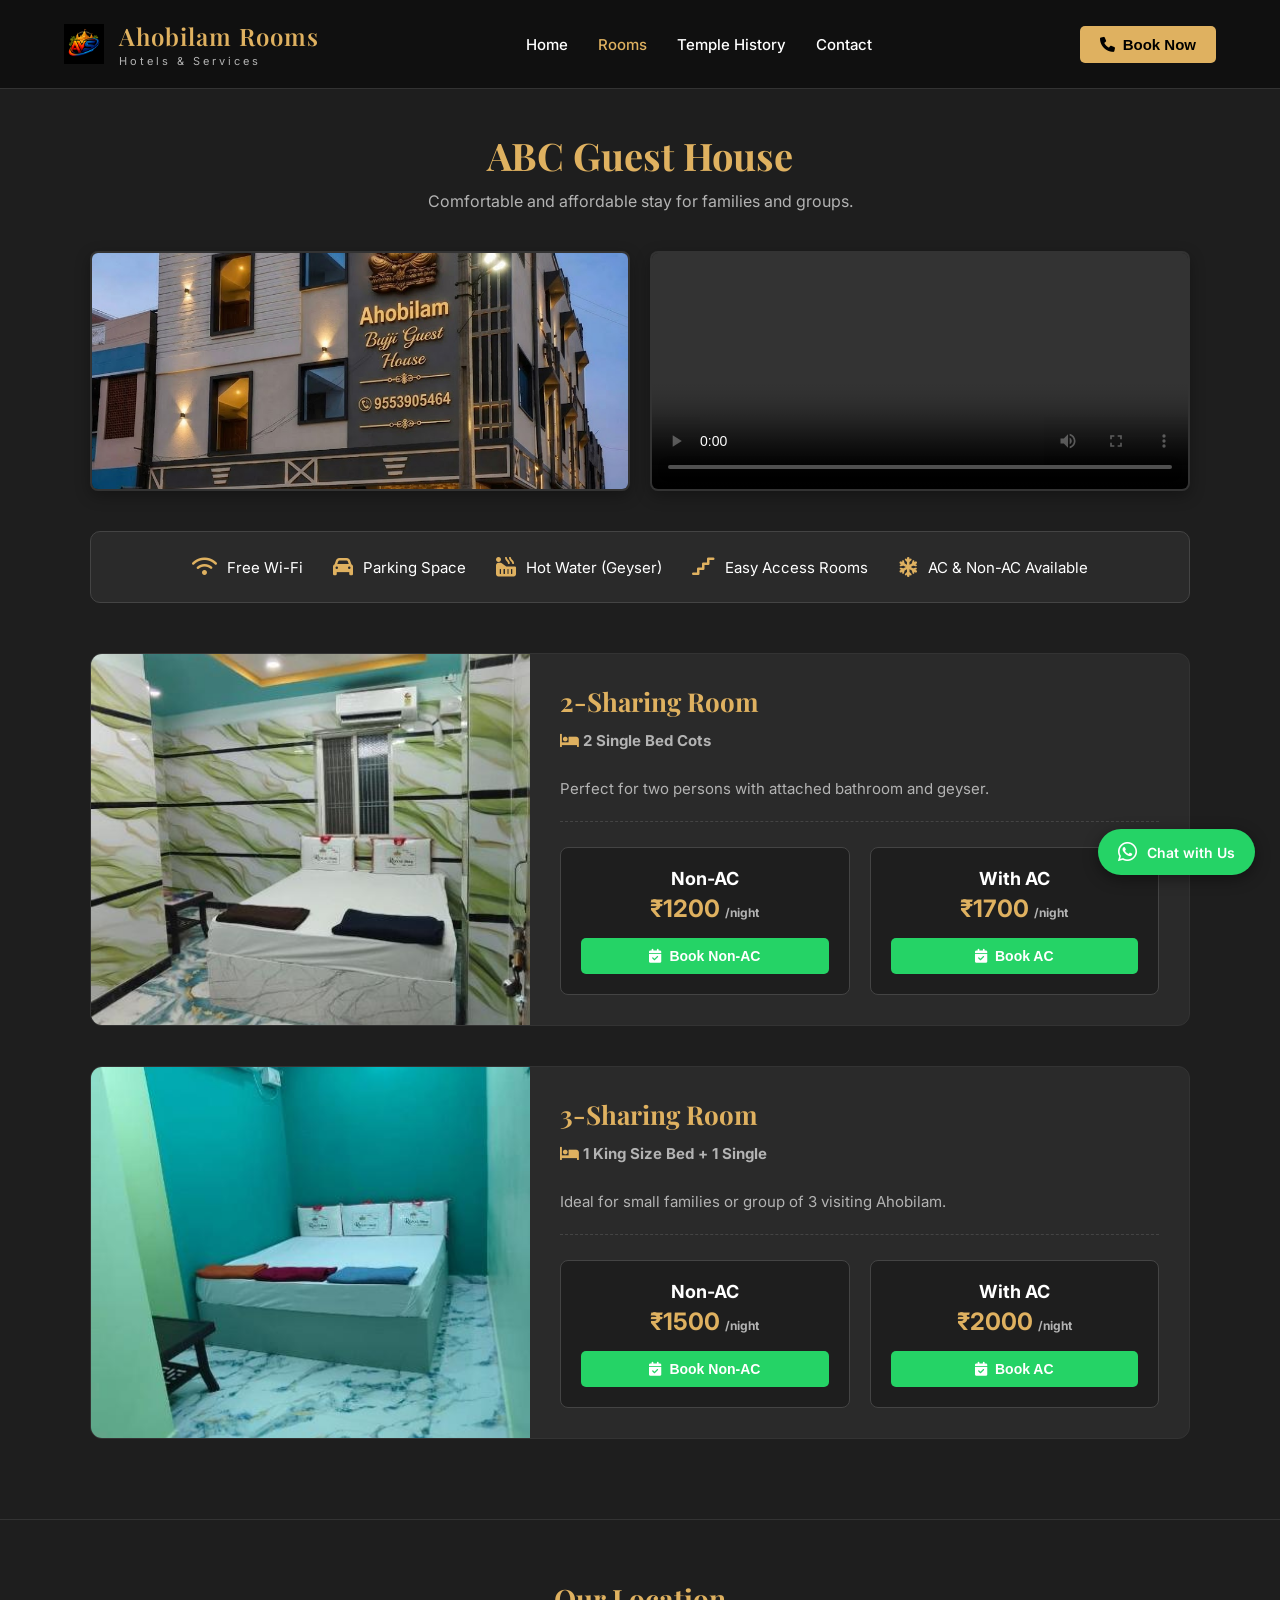
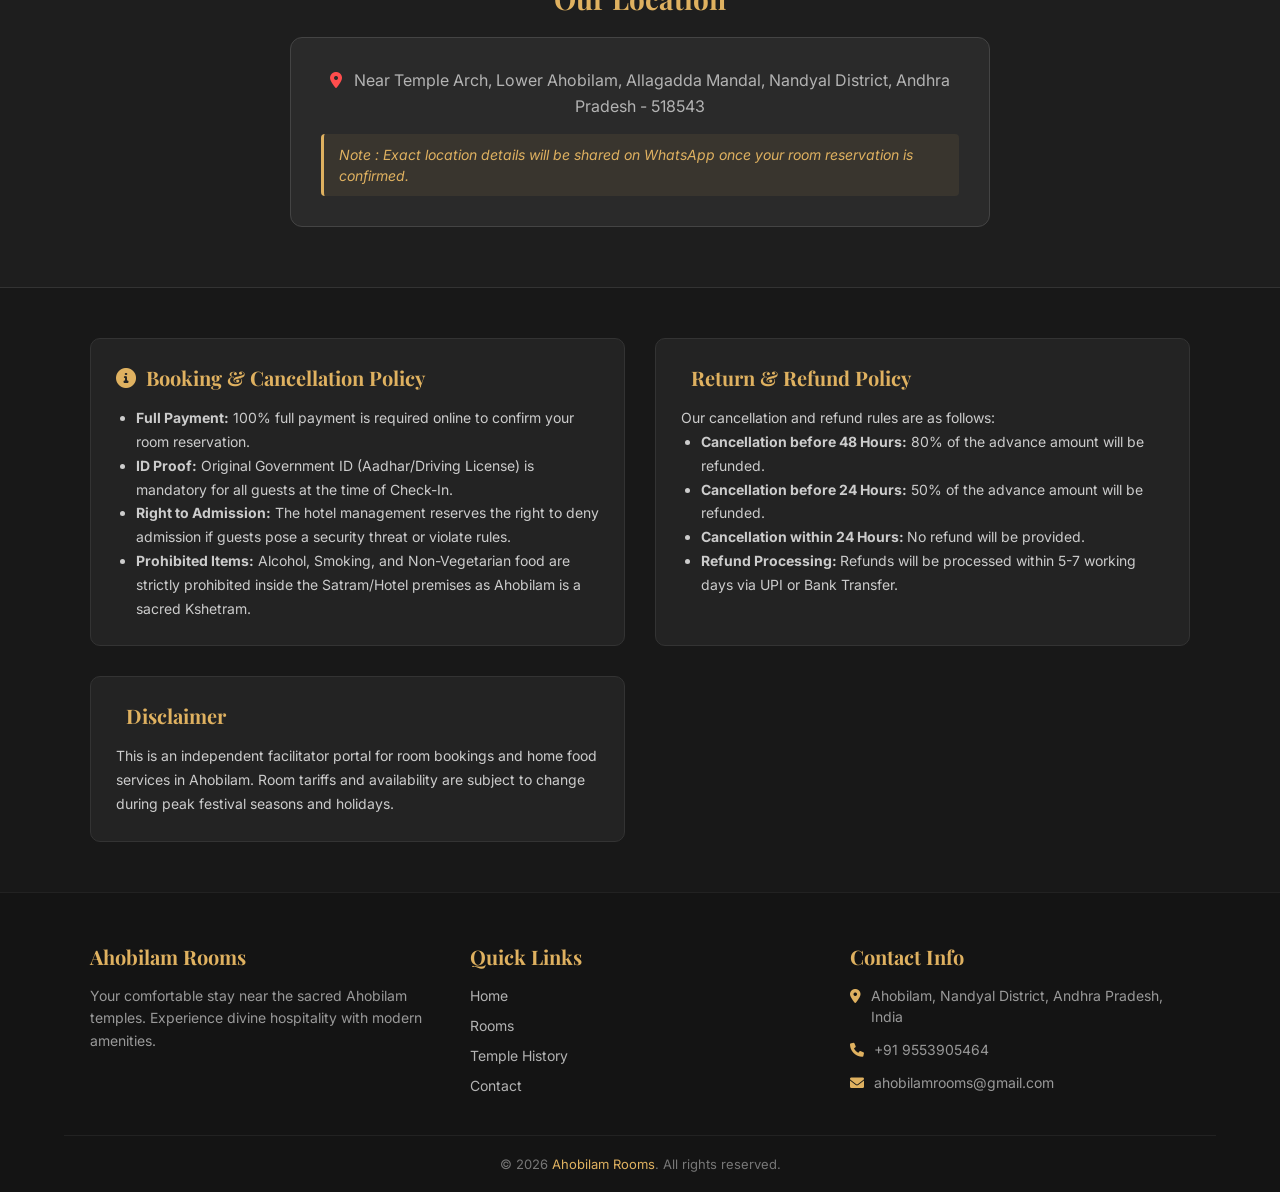
==== Ahobilam_bujjiguesthouse.html @ 55b0f406 "Create Ahobilam_bujjiguesthouse.html" ====
<!DOCTYPE html>
<html lang="en">
<head>
    <meta charset="UTF-8">
    <meta name="viewport" content="width=device-width, initial-scale=1.0">
    <title>Madam Rajeswari Home stay - Ahobilam</title>
    <!-- CSS లింక్ -->
    <link rel="stylesheet" href="style.css">
    <!-- Google Fonts -->
    <link href="https://fonts.googleapis.com/css2?family=Playfair+Display:wght@400;600;700&family=Inter:wght@400;500&display=swap" rel="stylesheet">
    <!-- FontAwesome Icons -->
    <link rel="stylesheet" href="https://cdnjs.cloudflare.com/ajax/libs/font-awesome/6.0.0/css/all.min.css">
    <!-- CSS స్టైల్స్ -->
    <style>
        .property-section { padding: 130px 5% 80px; min-height: 100vh; background-color: #1e1e1e; }
        .property-title { text-align: center; color: #dfb160; font-size: 38px; margin-bottom: 10px; font-family: 'Playfair Display', serif; }
        .property-subtitle { text-align: center; color: #b3b3b3; font-size: 16px; margin-bottom: 40px; }
        
        /* హోటల్ ఇమేజ్ గ్యాలరీ - పర్ఫెక్ట్ సైజ్ సెట్టింగ్స్ */
        .hotel-gallery { display: grid; grid-template-columns: repeat(auto-fit, minmax(280px, 1fr)); gap: 20px; max-width: 1100px; margin: 0 auto 40px auto; }
        .gallery-item { position: relative; cursor: pointer; border-radius: 8px; overflow: hidden; border: 2px solid #333; box-shadow: 0 5px 15px rgba(0,0,0,0.3); height: 240px; }
        .gallery-item img, .gallery-item video { width: 100%; height: 100%; object-fit: cover; display: block; }
        .img-overlay { position: absolute; top: 0; left: 0; width: 100%; height: 100%; background: rgba(0,0,0,0.6); color: #dfb160; display: flex; flex-direction: column; align-items: center; justify-content: center; opacity: 0; transition: opacity 0.3s ease; font-size: 18px; font-weight: bold; }
        .img-overlay i { font-size: 30px; margin-bottom: 10px; color: #fff; }
        .gallery-item:hover .img-overlay, .room-image-box:hover .img-overlay { opacity: 1; }

        /* కామన్ వసతులు */
        .global-amenities { background-color: #2a2a2a; border: 1px solid #444; border-radius: 10px; padding: 25px; max-width: 1100px; margin: 0 auto 50px auto; display: flex; flex-wrap: wrap; justify-content: center; gap: 30px; }
        .amenity-item { display: flex; align-items: center; gap: 10px; color: #ffffff; font-size: 15px; }
        .amenity-item i { color: #dfb160; font-size: 20px; }

        /* రూమ్ కార్డ్స్ */
        .rooms-list { display: flex; flex-direction: column; gap: 40px; max-width: 1100px; margin: 0 auto; }
        .room-card { display: flex; background-color: #2a2a2a; border-radius: 12px; overflow: hidden; border: 1px solid #333; }
        
        /* రూమ్ ఇమేజ్ బాక్స్ - పర్ఫెక్ట్ హైట్ & అలైన్‌మెంట్ */
        .room-image-box { width: 40%; position: relative; cursor: pointer; min-height: 260px; }
        .room-image-box img { width: 100%; height: 100%; object-fit: cover; display: block; position: absolute; top: 0; left: 0; }
        
        .room-details-box { width: 60%; padding: 30px; }
        .room-details-box h3 { color: #dfb160; font-size: 26px; margin-bottom: 10px; font-family: 'Playfair Display', serif; }
        .room-desc { color: #b3b3b3; font-size: 15px; line-height: 1.6; margin-bottom: 20px; }

        /* బుకింగ్ ఆప్షన్స్ */
        .booking-options { display: flex; gap: 20px; margin-top: 10px; border-top: 1px dashed #444; padding-top: 25px; }
        .price-box { background-color: #1e1e1e; border: 1px solid #444; border-radius: 8px; padding: 20px; width: 50%; text-align: center; }
        .price-box h4 { color: #ffffff; font-size: 18px; margin-bottom: 5px; }
        .price-amount { color: #dfb160; font-size: 24px; font-weight: bold; margin-bottom: 15px; }
        .btn-whatsapp-book { display: inline-flex; align-items: center; justify-content: center; gap: 8px; background-color: #25d366; color: #fff; text-decoration: none; padding: 10px 15px; border-radius: 5px; font-weight: 600; font-size: 14px; width: 100%; transition: background-color 0.3s; border: none; cursor: pointer; }
        .btn-whatsapp-book:hover { background-color: #1ebd57; }

        /* POPUP GALLERY & MODAL */
        .modal { display: none; position: fixed; z-index: 10000; left: 0; top: 0; width: 100%; height: 100%; background-color: rgba(0,0,0,0.9); }
        .modal-content-wrap { position: relative; margin: auto; top: 50%; transform: translateY(-50%); max-width: 800px; width: 90%; text-align: center; }
        .modal-content-wrap img { width: 100%; max-height: 70vh; object-fit: contain; border-radius: 8px; border: 2px solid #dfb160; }
        .close-btn { position: absolute; top: -45px; right: 0; color: #fff; font-size: 40px; font-weight: bold; cursor: pointer; transition: 0.3s; }
        .close-btn:hover { color: #dfb160; }
        .prev-btn, .next-btn { cursor: pointer; position: absolute; top: 50%; transform: translateY(-50%); padding: 15px; color: white; font-weight: bold; font-size: 24px; background-color: rgba(0,0,0,0.6); border-radius: 5px; transition: 0.3s ease; user-select: none; }
        .prev-btn { left: -50px; }
        .next-btn { right: -50px; }
        .prev-btn:hover, .next-btn:hover { background-color: #dfb160; color: #000; }
        #modal-caption { text-align: center; color: #dfb160; padding-top: 15px; font-size: 18px; font-weight: 600; letter-spacing: 1px; }

        /* BOOKING FORM MODAL STYLES */
        .modal-form-content { background-color: #2a2a2a; margin: 3% auto; padding: 25px; border-radius: 12px; border: 1px solid #dfb160; max-width: 450px; width: 90%; position: relative; color: #fff; box-shadow: 0 5px 25px rgba(0,0,0,0.8); max-height: 90vh; overflow-y: auto; }
        .form-group { margin-bottom: 12px; }
        .form-group label { display: block; margin-bottom: 4px; color: #b3b3b3; font-size: 13px; }
        .form-group input, .form-group select { width: 100%; padding: 8px; border-radius: 6px; border: 1px solid #444; background-color: #1e1e1e; color: #fff; box-sizing: border-box; font-size: 14px; }
        .form-group input[type="date"], .form-group input[type="time"] { cursor: pointer; }
        .form-group input[type="date"]::-webkit-calendar-picker-indicator,
        .form-group input[type="time"]::-webkit-calendar-picker-indicator { filter: invert(0.8) sepia(100%) saturate(500%) hue-rotate(350deg); cursor: pointer; font-size: 16px; }
        .form-group input:focus, .form-group select:focus { border-color: #dfb160; outline: none; }
        .form-row { display: flex; gap: 10px; }
        .btn-submit-booking { width: 100%; background-color: #25d366; color: #fff; border: none; padding: 12px; border-radius: 6px; font-weight: bold; cursor: pointer; font-size: 15px; margin-top: 8px; transition: background 0.3s; }
        .btn-submit-booking:hover { background-color: #1ebd57; }
        
        /* EXIT / BACK BUTTON STYLING */
        .btn-exit-modal { width: 100%; background-color: #333; color: #dfb160; border: 1px solid #dfb160; padding: 10px; border-radius: 6px; font-weight: bold; cursor: pointer; font-size: 14px; margin-top: 8px; transition: all 0.3s; display: inline-flex; align-items: center; justify-content: center; gap: 6px; }
        .btn-exit-modal:hover { background-color: #dfb160; color: #1e1e1e; }

        /* PAYMENT & QR SECTION */
        .payment-container { text-align: center; background-color: #1e1e1e; padding: 20px; border-radius: 8px; border: 1px solid #dfb160; margin-top: 10px; }
        .payment-container h4 { color: #dfb160; font-size: 20px; margin-bottom: 10px; font-family: 'Playfair Display', serif; }
        .qr-code-img { width: 150px; height: 150px; background: #fff; padding: 6px; border-radius: 8px; margin: 8px auto; display: block; border: 2px solid #dfb160; }
        .payment-instructions { background-color: rgba(37, 211, 102, 0.1); border: 1px dashed #25d366; color: #fff; padding: 10px; border-radius: 6px; font-size: 12px; margin: 10px 0; line-height: 1.4; text-align: left; }
        .payment-instructions i { color: #25d366; margin-right: 5px; }

        /* DUAL ACTION BUTTONS */
        .dual-buttons-row { display: flex; gap: 10px; margin-top: 10px; }
        .btn-custom-action { flex: 1; display: inline-flex; align-items: center; justify-content: center; gap: 6px; background-color: #333; color: #dfb160; text-decoration: none; padding: 10px 8px; border-radius: 5px; font-weight: 600; font-size: 13px; border: 1px solid #dfb160; cursor: pointer; transition: all 0.3s; text-align: center; }
        .btn-custom-action:hover { background-color: #dfb160; color: #1e1e1e; }

        /* INFO BOX STYLES */
        .info-dropdown-box { background-color: #242424; border: 1px solid #444; border-radius: 6px; padding: 12px; margin-top: 8px; font-size: 13px; color: #ccc; text-align: left; display: none; line-height: 1.6; }
        .info-dropdown-box ul { padding-left: 18px; margin: 5px 0 0 0; }
        .info-dropdown-box li { margin-bottom: 4px; color: #b3b3b3; }

        /* LOCATION SECTION */
        .single-location-section { padding: 60px 5%; background-color: #1e1e1e; border-top: 1px solid #333; text-align: center; }
        .loc-title { color: #dfb160; font-size: 28px; margin-bottom: 20px; font-family: 'Playfair Display', serif; }
        .loc-card { max-width: 700px; margin: 0 auto; background-color: #2a2a2a; padding: 30px; border-radius: 12px; border: 1px solid #444; }
        .loc-address { color: #b3b3b3; font-size: 16px; margin-bottom: 15px; line-height: 1.6; }
        .loc-address i { color: #ff4d4d; margin-right: 8px; }
        
        .loc-note { color: #dfb160; font-size: 14px; font-style: italic; line-height: 1.5; background-color: rgba(223, 177, 96, 0.08); border-left: 3px solid #dfb160; padding: 10px 15px; border-radius: 4px; text-align: left; margin-top: 10px; }

        /* GUIDELINES & DISCLAIMER SECTION */
        .guidelines-section { background-color: #181818; padding: 50px 5%; border-top: 1px solid #333; color: #ccc; }
        .guidelines-container { max-width: 1100px; margin: 0 auto; display: grid; grid-template-columns: 1fr 1fr; gap: 30px; }
        .guidelines-box { background-color: #232323; padding: 25px; border-radius: 10px; border: 1px solid #333; }
        .guidelines-box h3 { color: #dfb160; font-size: 20px; margin-bottom: 15px; font-family: 'Playfair Display', serif; display: flex; align-items: center; gap: 10px; }
        .guidelines-box ul { padding-left: 20px; font-size: 14px; line-height: 1.7; }
        .guidelines-box p { font-size: 14px; line-height: 1.7; }

        /* FOOTER */
        .site-footer { background-color: #141414; color: #b3b3b3; padding: 50px 5% 20px 5%; border-top: 1px solid #222; font-family: 'Inter', sans-serif; }
        .footer-container { max-width: 1100px; margin: 0 auto; display: grid; grid-template-columns: repeat(auto-fit, minmax(250px, 1fr)); gap: 40px; margin-bottom: 30px; }
        .footer-col h3, .footer-col h4 { color: #dfb160; font-family: 'Playfair Display', serif; margin-bottom: 15px; font-size: 20px; }
        .footer-col p { font-size: 14px; line-height: 1.6; color: #999; }
        .footer-links { list-style: none; padding: 0; }
        .footer-links li { margin-bottom: 10px; }
        .footer-links li a { color: #b3b3b3; text-decoration: none; font-size: 14px; transition: color 0.3s; }
        .footer-links li a:hover { color: #dfb160; }
        .footer-contact-info { list-style: none; padding: 0; }
        .footer-contact-info li { display: flex; align-items: flex-start; gap: 10px; margin-bottom: 12px; font-size: 14px; color: #999; line-height: 1.5; }
        .footer-contact-info li i { color: #dfb160; margin-top: 4px; }
        .footer-bottom { text-align: center; border-top: 1px solid #222; padding-top: 20px; font-size: 13px; color: #777; }
        .footer-bottom span { color: #dfb160; }

        /* FLOATING SUPPORT BUTTON */
        .float-support-btn { position: fixed; bottom: 25px; right: 25px; background-color: #25d366; color: #ffffff; border-radius: 50px; padding: 12px 20px; display: flex; align-items: center; gap: 10px; box-shadow: 0 4px 15px rgba(0,0,0,0.4); text-decoration: none; z-index: 9999; font-family: 'Inter', sans-serif; font-weight: 600; font-size: 14px; transition: transform 0.3s ease, box-shadow 0.3s ease; }
        .float-support-btn:hover { transform: translateY(-5px); box-shadow: 0 6px 20px rgba(37,211,102,0.5); color: #ffffff; }
        .float-support-btn i { font-size: 22px; }

        @media screen and (max-width: 850px) {
            .nav-links { display: none; flex-direction: column; position: absolute; top: 70px; left: 0; width: 100%; background-color: #1a1a1a; padding: 20px; border-bottom: 1px solid #333; box-shadow: 0 5px 15px rgba(0,0,0,0.5); z-index: 1000; }
            .nav-links.active { display: flex; }
            .room-card { flex-direction: column; }
            .room-image-box, .room-details-box { width: 100%; }
            .room-image-box { height: 250px; position: relative; }
            .booking-options { flex-direction: column; }
            .price-box { width: 100%; }
            .prev-btn { left: 10px; }
            .next-btn { right: 10px; }
            .form-row { flex-direction: column; gap: 0; }
            .guidelines-container { grid-template-columns: 1fr; }
            .dual-buttons-row { flex-direction: column; }
        }
    </style>
</head>
<body>

    <!-- Header Section -->
    <header class="navbar">
        <div class="logo-section">
            <div class="logo-icon">
                <img src="logo.png" alt="VBS Guest House Logo" class="custom-logo">
            </div>
            <div class="logo-text">
                <h1>Ahobilam Rooms</h1>
                <p>Hotels & Services</p>
            </div>
        </div>
        <nav class="nav-links" id="nav-links">
            <a href="index.html">Home</a>
            <a href="rooms.html" class="active">Rooms</a>
            <a href="temple-history.html">Temple History</a>
            <a href="contact.html">Contact</a>
            <button class="book-now-btn mobile-only"><i class="fa-solid fa-phone"></i> Book Now</button>
        </nav>
        <div class="right-section">
            <button class="book-now-btn desktop-only"><i class="fa-solid fa-phone"></i> Book Now</button>
            <div class="menu-toggle" id="mobile-menu">
                <i class="fa-solid fa-bars"></i>
            </div>
        </div>
    </header>

    <!-- మెయిన్ కంటెంట్ -->
    <main class="property-section">
        <h2 class="property-title">ABC Guest House</h2>
        <p class="property-subtitle">Comfortable and affordable stay for families and groups.</p>

        <!-- హోటల్ గ్యాలరీ -->
        <div class="hotel-gallery">
            <div class="gallery-item" onclick="openGallery('hotelViews', 0)">
                <img src="bujji/ABC_Mainview.jpg" alt="Hotel View 1">
                <div class="img-overlay"><i class="fa-solid fa-expand"></i><span>View Image</span></div>
            </div>
            
            <!-- కారిడార్ వీడియో -->
            <div class="gallery-item">
                <video controls width="100%" height="100%">
                    <source src="bujji/ABC_corridor_video.mp4" type="video/mp4">
                    మీ బ్రౌజర్ వీడియో ట్యాగ్‌ను సపోర్ట్ చేయదు.
                </video>
            </div>
        </div>

        <!-- హోటల్ వసతులు -->
        <div class="global-amenities">
            <div class="amenity-item"><i class="fa-solid fa-wifi"></i> Free Wi-Fi</div>
            <div class="amenity-item"><i class="fa-solid fa-car"></i> Parking Space</div>
            <div class="amenity-item"><i class="fa-solid fa-hot-tub-person"></i> Hot Water (Geyser)</div>
            <div class="amenity-item"><i class="fa-solid fa-stairs"></i> Easy Access Rooms</div>
            <div class="amenity-item"><i class="fa-solid fa-snowflake"></i> AC & Non-AC Available</div>
        </div>

        <!-- రూమ్స్ జాబితా -->
        <div class="rooms-list">
            
            <!-- 2-Sharing Room -->
            <div class="room-card">
                <div class="room-image-box" onclick="openGallery('room1', 0)">
                    <img src="bujji/ABC_2bed.jpg" alt="2 Sharing Room">
                    <div class="img-overlay"><i class="fa-solid fa-images"></i><span>View Room Gallery</span></div>
                </div>
                <div class="room-details-box">
                    <h3>2-Sharing Room</h3>
                    <p class="room-desc"><i class="fa-solid fa-bed" style="color: #dfb160;"></i> <b>2 Single Bed Cots</b><br><br>Perfect for two persons with attached bathroom and geyser.</p>
                    <div class="booking-options">
                        <div class="price-box">
                            <h4>Non-AC</h4>
                            <div class="price-amount">₹1200 <span style="font-size:12px; color:#b3b3b3;">/night</span></div>
                            <button onclick="openBookingModal('Non-AC Room', '2-Sharing Room', '1200')" class="btn-whatsapp-book">
                                <i class="fa-solid fa-calendar-check"></i> Book Non-AC
                            </button>
                        </div>
                        <div class="price-box">
                            <h4>With AC</h4>
                            <div class="price-amount">₹1700 <span style="font-size:12px; color:#b3b3b3;">/night</span></div>
                            <button onclick="openBookingModal('AC Room', '2-Sharing Room', '1700')" class="btn-whatsapp-book">
                                <i class="fa-solid fa-calendar-check"></i> Book AC
                            </button>
                        </div>
                    </div>
                </div>
            </div>

            <!-- 3-Sharing Room -->
            <div class="room-card">
                <div class="room-image-box" onclick="openGallery('room2', 0)">
                    <img src="bujji/ABC_3bed.jpg" alt="3 Sharing Room">
                    <div class="img-overlay"><i class="fa-solid fa-images"></i><span>View Room Gallery</span></div>
                </div>
                <div class="room-details-box">
                    <h3>3-Sharing Room</h3>
                    <p class="room-desc"><i class="fa-solid fa-bed" style="color: #dfb160;"></i> <b>1 King Size Bed + 1 Single</b><br><br>Ideal for small families or group of 3 visiting Ahobilam.</p>
                    <div class="booking-options">
                        <div class="price-box">
                            <h4>Non-AC</h4>
                            <div class="price-amount">₹1500 <span style="font-size:12px; color:#b3b3b3;">/night</span></div>
                            <button onclick="openBookingModal('Non-AC Room', '3-Sharing Room', '1500')" class="btn-whatsapp-book">
                                <i class="fa-solid fa-calendar-check"></i> Book Non-AC
                            </button>
                        </div>
                        <div class="price-box">
                            <h4>With AC</h4>
                            <div class="price-amount">₹2000 <span style="font-size:12px; color:#b3b3b3;">/night</span></div>
                            <button onclick="openBookingModal('AC Room', '3-Sharing Room', '2000')" class="btn-whatsapp-book">
                                <i class="fa-solid fa-calendar-check"></i> Book AC
                            </button>
                        </div>
                    </div>
                </div>
            </div>
            
        </div>
    </main>

    <!-- LOCATION SECTION -->
    <section class="single-location-section">
        <h3 class="loc-title">Our Location</h3>
        <div class="loc-card">
            <div class="loc-address">
                <i class="fa-solid fa-location-dot"></i> Near Temple Arch, Lower Ahobilam, Allagadda Mandal, Nandyal District, Andhra Pradesh - 518543
            </div>
            <div class="loc-note">
                Note : Exact location details will be shared on WhatsApp once your room reservation is confirmed.
            </div>
        </div>
    </section>

    <!-- GUIDELINES SECTION -->
    <section class="guidelines-section">
        <div class="guidelines-container">
            <div class="guidelines-box">
                <h3><i class="fa-solid fa-circle-info"></i> Booking & Cancellation Policy</h3>
                <ul>
                    <li><strong>Full Payment:</strong> 100% full payment is required online to confirm your room reservation.</li>
                    <li><strong>ID Proof:</strong> Original Government ID (Aadhar/Driving License) is mandatory for all guests at the time of Check-In.</li>
                    <li><strong>Right to Admission:</strong> The hotel management reserves the right to deny admission if guests pose a security threat or violate rules.</li>
                    <li><strong>Prohibited Items:</strong> Alcohol, Smoking, and Non-Vegetarian food are strictly prohibited inside the Satram/Hotel premises as Ahobilam is a sacred Kshetram.</li>
                </ul>
            </div>
            <div class="guidelines-box">
                <h3><i class="fa-solid fa-shield-halved"></i> Return & Refund Policy </h3>
                <p>Our cancellation and refund rules are as follows:</p>
                <ul>
                    <li><strong>Cancellation before 48 Hours:</strong> 80% of the advance amount will be refunded.</li>
                    <li><strong>Cancellation before 24 Hours:</strong> 50% of the advance amount will be refunded.</li>
                    <li><strong>Cancellation within 24 Hours: </strong> No refund will be provided.</li>
                    <li><strong>Refund Processing: </strong> Refunds will be processed within 5-7 working days via UPI or Bank Transfer.</li>
                </ul>
            </div>
            <div class="guidelines-box">
                <h3><i class="fa-solid fa-shield-halved"></i> Disclaimer</h3>
                <p>This is an independent facilitator portal for room bookings and home food services in Ahobilam. Room tariffs and availability are subject to change during peak festival seasons and holidays.</p>
            </div>
        </div>
    </section>

    <!-- FOOTER -->
    <footer class="site-footer">
        <div class="footer-container">
            <div class="footer-col">
                <h3>Ahobilam Rooms</h3>
                <p>Your comfortable stay near the sacred Ahobilam temples. Experience divine hospitality with modern amenities.</p>
            </div>
            <div class="footer-col">
                <h4>Quick Links</h4>
                <ul class="footer-links">
                    <li><a href="index.html">Home</a></li>
                    <li><a href="rooms.html">Rooms</a></li>
                    <li><a href="temple-history.html">Temple History</a></li>
                    <li><a href="contact.html">Contact</a></li>
                </ul>
            </div>
            <div class="footer-col">
                <h4>Contact Info</h4>
                <ul class="footer-contact-info">
                    <li>
                        <i class="fa-solid fa-location-dot"></i>
                        <span>Ahobilam, Nandyal District, Andhra Pradesh, India</span>
                    </li>
                    <li>
                        <i class="fa-solid fa-phone"></i>
                        <span>+91 9553905464</span>
                    </li>
                    <li>
                        <i class="fa-solid fa-envelope"></i>
                        <span>ahobilamrooms@gmail.com</span>
                    </li>
                </ul>
            </div>
        </div>
        <div class="footer-bottom">
            <p>&copy; 2026 <span>Ahobilam Rooms</span>. All rights reserved.</p>
        </div>
    </footer>

    <!-- FLOATING WHATSAPP SUPPORT -->
    <a href="https://wa.me/919553905464" target="_blank" class="float-support-btn">
        <i class="fa-brands fa-whatsapp"></i> Chat with Us
    </a>

    <!-- BOOKING FORM MODAL -->
    <div id="bookingModal" class="modal">
        <div class="modal-form-content">
            <span class="close-btn" onclick="closeBookingModal()">&times;</span>
            <h3 style="color: #dfb160; margin-bottom: 15px; font-family: 'Playfair Display', serif;"><i class="fa-solid fa-calendar-check"></i> Book Your Stay</h3>
            
            <form id="bookingForm" onsubmit="submitBooking(event)">
                <input type="hidden" id="modalRoomCategory">
                <input type="hidden" id="modalRoomPriceNum">
                <input type="hidden" id="modalPropertyName" value="ABC Guest House">
                
                <div class="form-group">
                    <label>Full Name</label>
                    <input type="text" id="guestName" required placeholder="Enter your name">
                </div>
                <div class="form-group">
                    <label>Mobile Number</label>
                    <input type="tel" id="guestMobile" required placeholder="Enter 10-digit mobile number">
                </div>
                <div class="form-row">
                    <div class="form-group" style="width: 50%;">
                        <label>Check-in Date & Time</label>
                        <input type="date" id="checkInDate" required style="margin-bottom: 6px;">
                        <input type="time" id="checkInTime" value="12:00" required>
                    </div>
                    <div class="form-group" style="width: 50%;">
                        <label>Check-out Date & Time</label>
                        <input type="date" id="checkOutDate" required style="margin-bottom: 6px;">
                        <input type="time" id="checkOutTime" value="10:00" required>
                    </div>
                </div>
                <div class="form-row">
                    <div class="form-group" style="width: 50%;">
                        <label>Number of Rooms</label>
                        <input type="number" id="roomCount" min="1" max="10" value="1" required>
                    </div>
                    <div class="form-group" style="width: 50%;">
                        <label>Number of Guests</label>
                        <input type="number" id="guestCount" min="1" max="30" value="2" required>
                    </div>
                </div>
                
                <button type="submit" class="btn-submit-booking">
                    <i class="fa-solid fa-qrcode"></i> Proceed to Payment
                </button>
                
                <button type="button" class="btn-exit-modal" onclick="closeBookingModal()">
                    <i class="fa-solid fa-arrow-left"></i> Exit / Back to Rooms
                </button>
            </form>

            <!-- PAYMENT QR & PHONEPE NUMBER SECTION -->
            <div id="paymentSection" class="payment-container" style="display: none;">
                <h4 id="paymentHeading">Complete Payment</h4>
                <p id="fullAmountDisplay" style="color: #25d366; font-weight: bold; font-size: 18px; margin-bottom: 10px;"></p>
                
                <div style="background-color: #252525; padding: 12px; border-radius: 8px; margin: 10px 0; border: 1px dashed #dfb160; text-align: left;">
                    <p style="font-size: 14px; color: #fff; font-weight: bold; margin-bottom: 4px;">
                        PhonePe / GPay No: <span style="color: #25d366; font-size: 16px;">9553905464</span>
                    </p>
                    <p style="font-size: 13px; color: #fff;">
                        UPI ID: <span id="upiIdText" style="color: #dfb160;">dhanunjayamadham@ybl</span>
                    </p>
                </div>

                <img id="upiQrCode" src="" alt="Payment QR Code" class="qr-code-img">

                <div class="payment-instructions">
                    <i class="fa-solid fa-circle-info"></i> <strong>Note:</strong> After successful payment, click below to send details and screenshot to WhatsApp.
                </div>

                <button id="whatsappSendBtn" onclick="sendToWhatsApp()" class="btn-whatsapp-book" style="margin-top: 10px; padding: 12px;">
                    <i class="fa-brands fa-whatsapp"></i> Send Details & Screenshot to WhatsApp
                </button>

                <div class="dual-buttons-row">
                    <button type="button" onclick="toggleInfoBox('nearByInfoBox')" class="btn-custom-action">
                        <i class="fa-solid fa-map-location-dot"></i> Near by Places
                    </button>
                    <button type="button" onclick="toggleInfoBox('rentalCarsInfoBox')" class="btn-custom-action">
                        <i class="fa-solid fa-car"></i> Rental Cars
                    </button>
                </div>

                <div id="nearByInfoBox" class="info-dropdown-box">
                    <strong>Tourist & Temple Places Around Ahobilam:</strong>
                    <ul>
                        <li>Ahobilam (9 Temples)</li>
                        <li>Mahanandhi</li>
                        <li>Yaganti</li>
                        <li>Belum Caves</li>
                        <li>Nandhavaram</li>
                        <li>Devuni Kadapa</li>
                        <li>Mantralayam</li>
                    </ul>
                </div>

                <div id="rentalCarsInfoBox" class="info-dropdown-box">
                    <strong>🚗 Reliable Car Rental Services in Ahobilam</strong><br>
                    Plan your divine journey to the Nava Narasimha Kshetras and comfortable outstation trips with us.<br>
                    <br>
                    Comfort & Safety: AC/Non-AC vehicles with experienced, friendly drivers.<br><br>
                    <span style="color: #dfb160; font-weight: bold; display: inline-block; margin-top: 5px;">
                        <i class="fa-solid fa-phone"></i> Contact: +91 9553905464
                    </span>
                </div>
            </div>
        </div>
    </div>

    <!-- GALLERY LIGHTBOX MODAL -->
    <div id="galleryModal" class="modal">
        <span class="close-btn" onclick="closeGalleryModal()" style="right: 30px; top: 20px;">&times;</span>
        <div class="modal-content-wrap">
            <a class="prev-btn" onclick="changeSlide(-1)">&#10094;</a>
            <img id="modalImage" src="" alt="Enlarged View">
            <a class="next-btn" onclick="changeSlide(1)">&#10095;</a>
            <div id="modal-caption"></div>
        </div>
    </div>

    <!-- JavaScript Logic -->
    <script>
        const MERCHANT_UPI = "dhanunjayamadham@ybl";
        const MERCHANT_NAME = "VBS Guest House Ahobilam";
        const WHATSAPP_NUMBER = "919553905464";

        const mobileMenuBtn = document.getElementById('mobile-menu');
        const navLinks = document.getElementById('nav-links');

        if (mobileMenuBtn && navLinks) {
            mobileMenuBtn.addEventListener('click', function() {
                navLinks.classList.toggle('active');
            });
        }

        document.addEventListener('DOMContentLoaded', function() {
            const checkInInput = document.getElementById('checkInDate');
            const checkOutInput = document.getElementById('checkOutDate');
            const today = new Date().toISOString().split('T')[0];
            
            if(checkInInput) checkInInput.setAttribute('min', today);
            if(checkOutInput) checkOutInput.setAttribute('min', today);

            [checkInInput, checkOutInput].forEach(input => {
                if(input) {
                    input.addEventListener('click', function() {
                        if (typeof this.showPicker === 'function') {
                            this.showPicker();
                        }
                    });
                }
            });
        });

        const galleryData = {
            'hotelViews': [
                { src: 'bujji/ABC_Mainview.jpg', caption: 'Hotel Front View' },
                { src: 'bujji/ABC_corridor_video.mp4', caption: 'Corridor Area' }
            ],
            'room1': [
                { src: 'bujji/ABC_2bed.jpg', caption: '2 Sharing - Room' },
                { src: 'bujji/ABC_2bed.1.jpg', caption: '2 Sharing - Room' },
                { src: 'bujji/ABC_washroom.jpg', caption: '2 Sharing - Bathroom' },  
            ],
            'room2': [
                { src: 'bujji/ABC_3bed.jpg', caption: '3 Sharing - Room' },
                { src: 'bujji/ABC_3bed.1.jpg', caption: '3 Sharing - Room' }, 
                { src: 'bujji/ABC_3bed.2.jpg', caption: '3 Sharing - Room' },
                { src: 'bujji/ABC_washroom.jpg', caption: '3 Sharing - Bathroom' } 
            ]
        };

        let currentGalleryKey = '';
        let currentIndex = 0;

        function openGallery(key, index) {
            currentGalleryKey = key;
            currentIndex = index;
            updateGalleryImage();
            document.getElementById('galleryModal').style.display = "block";
        }

        function closeGalleryModal() {
            document.getElementById('galleryModal').style.display = "none";
        }

        function changeSlide(direction) {
            const images = galleryData[currentGalleryKey];
            currentIndex += direction;
            if (currentIndex >= images.length) currentIndex = 0;
            if (currentIndex < 0) currentIndex = images.length - 1;
            updateGalleryImage();
        }

        function updateGalleryImage() {
            const item = galleryData[currentGalleryKey][currentIndex];
            document.getElementById('modalImage').src = item.src;
            document.getElementById('modal-caption').innerText = item.caption;
        }

        function openBookingModal(category, type, priceNum) {
            document.getElementById('modalRoomCategory').value = category + " (" + type + ")";
            document.getElementById('modalRoomPriceNum').value = priceNum;
            document.getElementById('roomCount').value = 1;
            
            document.getElementById('bookingForm').style.display = 'block';
            document.getElementById('paymentSection').style.display = 'none';
            document.getElementById('nearByInfoBox').style.display = 'none';
            document.getElementById('rentalCarsInfoBox').style.display = 'none';
            
            document.getElementById('bookingModal').style.display = "block";
        }

        function closeBookingModal() {
            document.getElementById('bookingModal').style.display = "none";
        }

        function toggleInfoBox(boxId) {
            const box = document.getElementById(boxId);
            if (box.style.display === "block") {
                box.style.display = "none";
            } else {
                box.style.display = "block";
            }
        }

        function formatTime12h(timeStr) {
            if (!timeStr) return '';
            let [hours, minutes] = timeStr.split(':');
            let h = parseInt(hours, 10);
            let ampm = h >= 12 ? 'PM' : 'AM';
            h = h % 12;
            h = h ? h : 12; 
            return `${h}:${minutes} ${ampm}`;
        }

        function submitBooking(e) {
            e.preventDefault();

            const checkInDate = new Date(document.getElementById('checkInDate').value);
            const checkOutDate = new Date(document.getElementById('checkOutDate').value);

            let timeDiff = checkOutDate.getTime() - checkInDate.getTime();
            let nights = Math.ceil(timeDiff / (1000 * 3600 * 24));
            if (nights <= 0) nights = 1; 

            const roomCount = parseInt(document.getElementById('roomCount').value) || 1;
            const perNightPrice = parseFloat(document.getElementById('modalRoomPriceNum').value);
            const fullPrice = perNightPrice * nights * roomCount;

            const upiLink = `upi://pay?pa=${MERCHANT_UPI}&pn=${encodeURIComponent(MERCHANT_NAME)}&am=${fullPrice}&cu=INR`;

            document.getElementById('bookingForm').style.display = 'none';
            document.getElementById('paymentSection').style.display = 'block';

            document.getElementById('paymentHeading').innerText = `Pay for ${roomCount} Room(s) & ${nights} Night(s)`;
            document.getElementById('fullAmountDisplay').innerText = `Total Amount: ₹${fullPrice}`;

            const qrApiUrl = `https://api.qrserver.com/v1/create-qr-code/?size=150x150&data=${encodeURIComponent(upiLink)}`;
            document.getElementById('upiQrCode').src = qrApiUrl;
        }

        function sendToWhatsApp() {
            const name = document.getElementById('guestName').value;
            const mobile = document.getElementById('guestMobile').value;
            const checkIn = document.getElementById('checkInDate').value;
            const checkInTimeRaw = document.getElementById('checkInTime').value;
            const checkOut = document.getElementById('checkOutDate').value;
            const checkOutTimeRaw = document.getElementById('checkOutTime').value;
            const rooms = document.getElementById('roomCount').value;
            const guests = document.getElementById('guestCount').value;
            const room = document.getElementById('modalRoomCategory').value;
            
            const checkInTime = formatTime12h(checkInTimeRaw);
            const checkOutTime = formatTime12h(checkOutTimeRaw);

            const checkInDateObj = new Date(checkIn);
            const checkOutDateObj = new Date(checkOut);
            let timeDiff = checkOutDateObj.getTime() - checkInDateObj.getTime();
            let nights = Math.ceil(timeDiff / (1000 * 3600 * 24));
            if (nights <= 0) nights = 1;

            const roomCount = parseInt(rooms) || 1;
            const perNightPrice = parseFloat(document.getElementById('modalRoomPriceNum').value);
            const fullPrice = perNightPrice * nights * roomCount;

            const property = document.getElementById('modalPropertyName').value;
            
            const message = `Om Namo Narasimhaya!\nNew Ahobilam Room Booking Payment\n----------------------------------\n- Guest Name: ${name}\n- Mobile: ${mobile}\n- Check-in: ${checkIn} (${checkInTime})\n- Check-out: ${checkOut} (${checkOutTime})\n- Number of Rooms: ${roomCount}\n- Number of Nights: ${nights}\n- Number of Guests: ${guests}\n- Room Category: ${room}\n- Total Amount: ₹${fullPrice}\n- Preferred Property: ${property}\n\n📸 *Note:* Please share the payment details screenshot.`;

            const whatsappUrl = `https://wa.me/${WHATSAPP_NUMBER}?text=${encodeURIComponent(message)}`;
            window.open(whatsappUrl, '_blank');
        }

        window.onclick = function(event) {
            const bookingModal = document.getElementById('bookingModal');
            if (event.target == bookingModal) closeBookingModal();
            if (event.target == document.getElementById('galleryModal')) closeGalleryModal();
        }
    </script>
</body>
</html>
---- style.css ----
/* బేసిక్ సెట్టింగ్స్ & కలర్స్ */
/* బేసిక్ సెట్టింగ్స్ & కలర్స్ - అప్‌డేటెడ్ (లైట్ డార్క్/గ్రే థీమ్) */
:root {
    --bg-dark: #1e1e1e; /* మరీ బ్లాక్ కాకుండా డార్క్ గ్రే */
    --text-gold: #dfb160;
    --text-white: #ffffff;
    --text-gray: #b3b3b3; /* టెక్స్ట్ ఇంకా క్లియర్ గా చదవడానికి */
    --btn-hover: #c49950;
    --card-bg: #2a2a2a; /* కార్డ్స్ కోసం కొంచెం లైట్ గ్రే */
}

* {
    margin: 0;
    padding: 0;
    box-sizing: border-box;
}

body {
    background-color: var(--bg-dark);
    font-family: 'Inter', sans-serif;
    color: var(--text-white);
}

h1, h2, h3 {
    font-family: 'Playfair Display', serif;
}

/* --- Header Navbar Styles --- */
.navbar {
    display: flex;
    justify-content: space-between;
    align-items: center;
    padding: 20px 5%;
    background-color: rgba(17, 17, 17, 0.98);
    border-bottom: 1px solid #333;
    position: fixed;
    top: 0;
    width: 100%;
    z-index: 1000;
}

.logo-section {
    display: flex;
    align-items: center;
    gap: 15px;
}

/* కొత్త లోగో ఇమేజ్ డిజైన్ */
.custom-logo {
    height: 40px; /* లోగో ఎత్తు, అవసరమైతే మార్చుకోవచ్చు */
    width: auto;
    display: block;
    object-fit: contain;
}

.logo-text h1 {
    color: var(--text-gold);
    font-size: 24px;
    font-weight: 600;
    letter-spacing: 1px;
}

.logo-text p {
    color: var(--text-gray);
    font-size: 11px;
    letter-spacing: 3px;
    margin-top: 2px;
}

.nav-links {
    display: flex;
    gap: 30px;
    align-items: center;
}

.nav-links a {
    color: var(--text-white);
    text-decoration: none;
    font-size: 15px;
    font-weight: 500;
    transition: color 0.3s ease;
}

.nav-links a:hover, 
.nav-links a.active {
    color: var(--text-gold);
}

.right-section {
    display: flex;
    align-items: center;
    gap: 20px;
}

.book-now-btn {
    background-color: var(--text-gold);
    color: #000;
    border: none;
    padding: 10px 20px;
    font-size: 15px;
    font-weight: 600;
    border-radius: 5px;
    cursor: pointer;
    display: flex;
    align-items: center;
    gap: 8px;
    transition: background-color 0.3s ease;
}

.book-now-btn:hover {
    background-color: var(--btn-hover);
}

.menu-toggle {
    display: none; /* సిస్టమ్ లో ఐకాన్ కనిపించకూడదు */
    color: var(--text-gold);
    font-size: 26px;
    cursor: pointer;
}

.mobile-only {
    display: none;
}

/* =========================================
   Mobile Responsiveness (మొబైల్ ఫోన్ల కోసం)
   ========================================= */
@media screen and (max-width: 850px) {
    .menu-toggle {
        display: block; /* మొబైల్ లో ఐకాన్ కనిపిస్తుంది */
    }

    .desktop-only {
        display: none; /* మొబైల్ లో పైన ఉన్న బటన్ దాచేస్తాం */
    }

    .nav-links {
        position: absolute;
        top: 100%;
        left: 0;
        width: 100%;
        background-color: #111111;
        flex-direction: column; /* లింక్స్ కిందకి వస్తాయి */
        padding: 30px 0;
        gap: 25px;
        border-top: 1px solid #333;
        display: none; /* మెనూ ఓపెన్ చేయకముందు దాచేస్తాం */
    }

    /* JavaScript తో ఇది యాడ్ అయినప్పుడు మెనూ కనిపిస్తుంది */
    .nav-links.active {
        display: flex;
    }

    .mobile-only {
        display: flex; /* మెనూ లోపల బటన్ చూపిస్తాం */
        margin-top: 10px;
    }

    .logo-text h1 {
        font-size: 20px;
    }
}

/* =========================================
   Hero Section Styles
   ========================================= */
.hero-section {
    position: relative;
    height: 100vh; /* స్క్రీన్ మొత్తం నిండడానికి */
    width: 100%;
    /* మీ రూమ్ ఫోటోని ఇక్కడ లింక్ చేసాం */
    background-image: url('Group 32622.png'); 
    background-size: cover;
    background-position: center;
    display: flex;
    align-items: center;
    justify-content: center;
    text-align: center;
    margin-top: 0; 
}

.hero-overlay {
    position: absolute;
    top: 0;
    left: 0;
    width: 100%;
    height: 100%;
    /* ఇక్కడ 0.4 అని మార్చాము, ఇమేజ్ క్లియర్ గా కనిపిస్తుంది */
    background-color: rgba(0, 0, 0, 0.4); 
    z-index: 1;
}

.hero-content {
    position: relative;
    z-index: 2; /* షేడ్ కి పైన టెక్స్ట్ కనిపించడానికి */
    padding: 0 20px;
    max-width: 800px;
}

.welcome-text {
    color: var(--text-gold);
    letter-spacing: 4px;
    font-size: 14px;
    font-weight: 600;
    margin-bottom: 20px;
    text-transform: uppercase;
    text-shadow: 2px 2px 5px rgba(0, 0, 0, 0.9); /* టెక్స్ట్ కి డార్క్ నీడ */
}

.hero-title {
    color: var(--text-gold);
    font-size: 65px; 
    line-height: 1.1;
    margin-bottom: 25px;
    text-shadow: 4px 4px 10px rgba(0, 0, 0, 0.95); /* పెద్ద అక్షరాలకు పెద్ద నీడ */
}

.hero-location {
    color: var(--text-white);
    font-size: 22px;
    margin-bottom: 10px;
    font-weight: 600; /* అక్షరాలు కొంచెం మందంగా కనిపించడానికి */
    text-shadow: 2px 2px 8px rgba(0, 0, 0, 0.9);
}

.hero-tagline {
    color: #e0e0e0; /* గ్రే కలర్ నుండి కొంచెం వైట్ కి మార్చాను క్లియర్ గా ఉండటానికి */
    font-size: 16px;
    margin-bottom: 40px;
    text-shadow: 2px 2px 6px rgba(0, 0, 0, 0.9);
}

/* Hero Buttons */
.hero-buttons {
    display: flex;
    gap: 20px;
    justify-content: center;
}

.btn-whatsapp {
    background-color: var(--text-gold);
    color: #000;
    text-decoration: none;
    padding: 12px 30px;
    font-size: 16px;
    font-weight: 600;
    border-radius: 5px;
    transition: all 0.3s ease;
}

.btn-whatsapp:hover {
    background-color: var(--btn-hover);
}

.btn-outline {
    background-color: transparent;
    color: var(--text-gold);
    text-decoration: none;
    padding: 12px 30px;
    font-size: 16px;
    font-weight: 600;
    border: 1px solid var(--text-gold);
    border-radius: 5px;
    transition: all 0.3s ease;
}

.btn-outline:hover {
    background-color: rgba(223, 177, 96, 0.1);
}

/* Hero Section Mobile Responsiveness */
@media screen and (max-width: 850px) {
    .hero-title {
        font-size: 45px;
    }
    
    .hero-location {
        font-size: 18px;
    }
    
    .hero-buttons {
        flex-direction: column; /* మొబైల్ లో బటన్స్ ఒకదాని కింద ఒకటి రావడానికి */
        gap: 15px;
        padding: 0 20px;
    }
}

/* =========================================
   Our Properties / Hotels Section Styles
   ========================================= */
.hotels-section {
    padding: 80px 5%;
    background-color: var(--bg-dark);
}

.section-title {
    text-align: center;
    color: var(--text-gold);
    font-size: 36px;
    margin-bottom: 50px;
}

.hotels-container {
    display: grid;
    grid-template-columns: repeat(auto-fit, minmax(320px, 1fr)); 
    gap: 40px; /* రెండు హోటల్స్ మధ్య గ్యాప్ */
    max-width: 1000px;
    margin: 0 auto;
}

.hotel-card {
    background-color: var(--card-bg); /* లైట్ గ్రే బ్యాక్ గ్రౌండ్ */
    border-radius: 10px;
    overflow: hidden;
    border: 1px solid #3a3a3a;
    transition: transform 0.3s ease, border-color 0.3s ease, box-shadow 0.3s ease;
}

.hotel-card:hover {
    transform: translateY(-5px);
    border-color: var(--text-gold);
    box-shadow: 0 10px 20px rgba(0,0,0,0.5); /* మౌస్ పెట్టినప్పుడు నీడ వస్తుంది */
}

.hotel-card img {
    width: 100%;
    height: 280px;
    object-fit: cover;
    display: block;
    border-bottom: 3px solid var(--text-gold);
}

.hotel-info {
    padding: 30px;
    text-align: center; /* హోటల్ పేరు, టెక్స్ట్ మధ్యలోకి రావడానికి */
}

.hotel-info h3 {
    color: var(--text-white);
    font-size: 24px;
    margin-bottom: 12px;
    font-family: 'Playfair Display', serif;
}

.hotel-info p {
    color: var(--text-gray);
    font-size: 15px;
    line-height: 1.6;
    margin-bottom: 25px; /* బటన్ కి పైన గ్యాప్ */
}

/* హోటల్ లోపలికి వెళ్ళే బటన్ డిజైన్ */
.btn-explore {
    display: inline-block;
    background-color: transparent;
    color: var(--text-gold);
    text-decoration: none;
    padding: 10px 25px;
    font-size: 15px;
    font-weight: 600;
    border: 1px solid var(--text-gold);
    border-radius: 5px;
    transition: all 0.3s ease;
}

.btn-explore:hover {
    background-color: var(--text-gold);
    color: #000;
}

/* =========================================
   Our Amenities Section Styles
   ========================================= */
.amenities-section {
    padding: 60px 5% 80px;
    background-color: var(--bg-dark); /* మనం మార్చిన గ్రే థీమ్ వస్తుంది */
}

.amenities-container {
    display: grid;
    /* స్క్రీన్ సైజ్ ని బట్టి ఆటోమాటిక్ గా 4 కార్డ్స్ లేదా 2 కార్డ్స్ లేదా 1 కార్డ్ గా మారుతుంది */
    grid-template-columns: repeat(auto-fit, minmax(220px, 1fr)); 
    gap: 25px;
    max-width: 1100px;
    margin: 0 auto;
}

.amenity-card {
    background-color: transparent;
    border: 1px solid #333; /* నార్మల్ గా ఉన్నప్పుడు డార్క్ బార్డర్ */
    border-radius: 8px;
    padding: 40px 20px;
    text-align: center;
    transition: all 0.3s ease;
}

/* మౌస్ పెట్టినప్పుడు (Hover) మరియు Active గా ఉన్న కార్డ్ కి గోల్డ్ ఎఫెక్ట్ */
.amenity-card:hover, 
.amenity-card.active-amenity {
    border-color: var(--text-gold);
    background-color: rgba(223, 177, 96, 0.03); /* లోపల చాలా లైట్ గా గోల్డ్ షేడ్ */
}

.amenity-icon {
    color: var(--text-gold);
    font-size: 30px;
    margin-bottom: 20px;
}

.amenity-card h3 {
    color: var(--text-white);
    font-size: 18px;
    margin-bottom: 12px;
    font-family: 'Inter', sans-serif; /* ఇక్కడ నార్మల్ ఫాంట్ వాడాము */
    font-weight: 600;
}

.amenity-card p {
    color: var(--text-gray);
    font-size: 14px;
    line-height: 1.5;
}

/* =========================================
   Discover Ahobilam Section Styles
   ========================================= */
.discover-section {
    padding: 80px 5%;
    background-color: var(--bg-dark);
}

.discover-container {
    display: flex;
    align-items: center; /* ఇమేజ్ మరియు టెక్స్ట్ మధ్యలో సమానంగా ఉండటానికి */
    justify-content: space-between;
    max-width: 1100px;
    margin: 0 auto;
    gap: 60px; /* టెక్స్ట్ కి, ఫోటోకి మధ్య గ్యాప్ */
}

.discover-content {
    flex: 1; /* సగం జాగా టెక్స్ట్ తీసుకుంటుంది */
}

.sub-heading {
    color: var(--text-gold);
    font-size: 12px;
    letter-spacing: 3px;
    text-transform: uppercase;
    font-weight: 600;
    display: block;
    margin-bottom: 10px;
}

.discover-title {
    color: var(--text-gold);
    font-size: 38px;
    margin-bottom: 25px;
    line-height: 1.2;
    font-family: 'Playfair Display', serif;
}

.discover-content p {
    color: var(--text-gray);
    font-size: 15px;
    line-height: 1.7;
    margin-bottom: 20px;
}

.learn-more-link {
    display: inline-flex;
    align-items: center;
    gap: 8px;
    color: var(--text-gold);
    text-decoration: none;
    font-weight: 600;
    font-size: 15px;
    margin-top: 10px;
    transition: opacity 0.3s ease;
}

.learn-more-link:hover {
    opacity: 0.8; /* మౌస్ పెట్టినప్పుడు చిన్న షేడ్ వస్తుంది */
}

.discover-image {
    flex: 1; /* మిగిలిన సగం జాగా ఫోటో తీసుకుంటుంది */
}

.discover-image img {
    width: 100%;
    border-radius: 12px; /* ఫోటో మూలలు కొద్దిగా వంపు తిరగడానికి */
    display: block;
    box-shadow: 0 15px 30px rgba(0,0,0,0.5); /* ఫోటోకి వెనకాల నీడ */
}

/* =========================================
   Discover Section Mobile Responsiveness
   ========================================= */
@media screen and (max-width: 850px) {
    .discover-container {
        flex-direction: column; /* మొబైల్ లో ఒకదాని కింద ఒకటి రావడానికి */
        text-align: center; /* టెక్స్ట్ మధ్యలోకి రావడానికి */
        gap: 40px;
    }
    
    .discover-title {
        font-size: 30px;
    }
    
    .learn-more-link {
        justify-content: center;
    }
}

/* =========================================
   Footer Section Styles
   ========================================= */
.footer {
    background-color: #111111; /* ఫుటర్ కొంచెం డార్క్ గా ఉండాలి */
    padding: 60px 5% 20px;
    border-top: 1px solid #333; /* పైన ఒక సన్నటి గీత */
}

.footer-container {
    display: grid;
    /* స్క్రీన్ బట్టి 3 కాలమ్స్ లేదా 1 కాలమ్ గా మారుతుంది */
    grid-template-columns: repeat(auto-fit, minmax(250px, 1fr));
    gap: 40px;
    max-width: 1100px;
    margin: 0 auto 40px;
}

.footer-title {
    color: var(--text-gold);
    font-size: 20px;
    margin-bottom: 20px;
    font-family: 'Playfair Display', serif;
}

.footer-col p {
    color: var(--text-gray);
    font-size: 14px;
    line-height: 1.6;
}

.footer-links, .footer-contact {
    list-style: none; /* బుల్లెట్ పాయింట్స్ (చుక్కలు) తీసేయడానికి */
}

.footer-links li, .footer-contact li {
    margin-bottom: 15px;
}

.footer-links a {
    color: var(--text-gray);
    text-decoration: none;
    font-size: 14px;
    transition: color 0.3s ease;
}

.footer-links a:hover {
    color: var(--text-gold); /* లింక్ మీద మౌస్ పెడితే గోల్డ్ కలర్ కి మారుతుంది */
}

.footer-contact li {
    color: var(--text-gray);
    font-size: 14px;
    display: flex;
    align-items: flex-start;
    gap: 10px;
}

.footer-contact i {
    color: var(--text-gold);
    margin-top: 3px; /* ఐకాన్ కరెక్ట్ గా టెక్స్ట్ కి సమానంగా ఉండటానికి */
}

.footer-bottom {
    text-align: center;
    padding-top: 20px;
    border-top: 1px solid #222;
    color: #666;
    font-size: 13px;
}

/* =========================================
   Floating WhatsApp Button
   ========================================= */
.float-whatsapp {
    position: fixed;
    width: 60px;
    height: 60px;
    bottom: 30px;
    right: 30px;
    background-color: #25d366; /* వాట్సాప్ గ్రీన్ కలర్ */
    color: #FFF;
    border-radius: 50px;
    text-align: center;
    font-size: 35px;
    box-shadow: 2px 2px 10px rgba(0,0,0,0.3);
    z-index: 100;
    display: flex;
    align-items: center;
    justify-content: center;
    transition: transform 0.3s ease;
}

.float-whatsapp:hover {
    transform: scale(1.1); /* మౌస్ పెట్టినప్పుడు కొంచెం పెద్దదవుతుంది */
}

/* మొబైల్ ఫోన్ లో వాట్సాప్ ఐకాన్ కొంచెం చిన్నగా ఉండాలి */
@media screen and (max-width: 850px) {
    .float-whatsapp {
        width: 50px;
        height: 50px;
        font-size: 30px;
        bottom: 20px;
        right: 20px;
    }
}
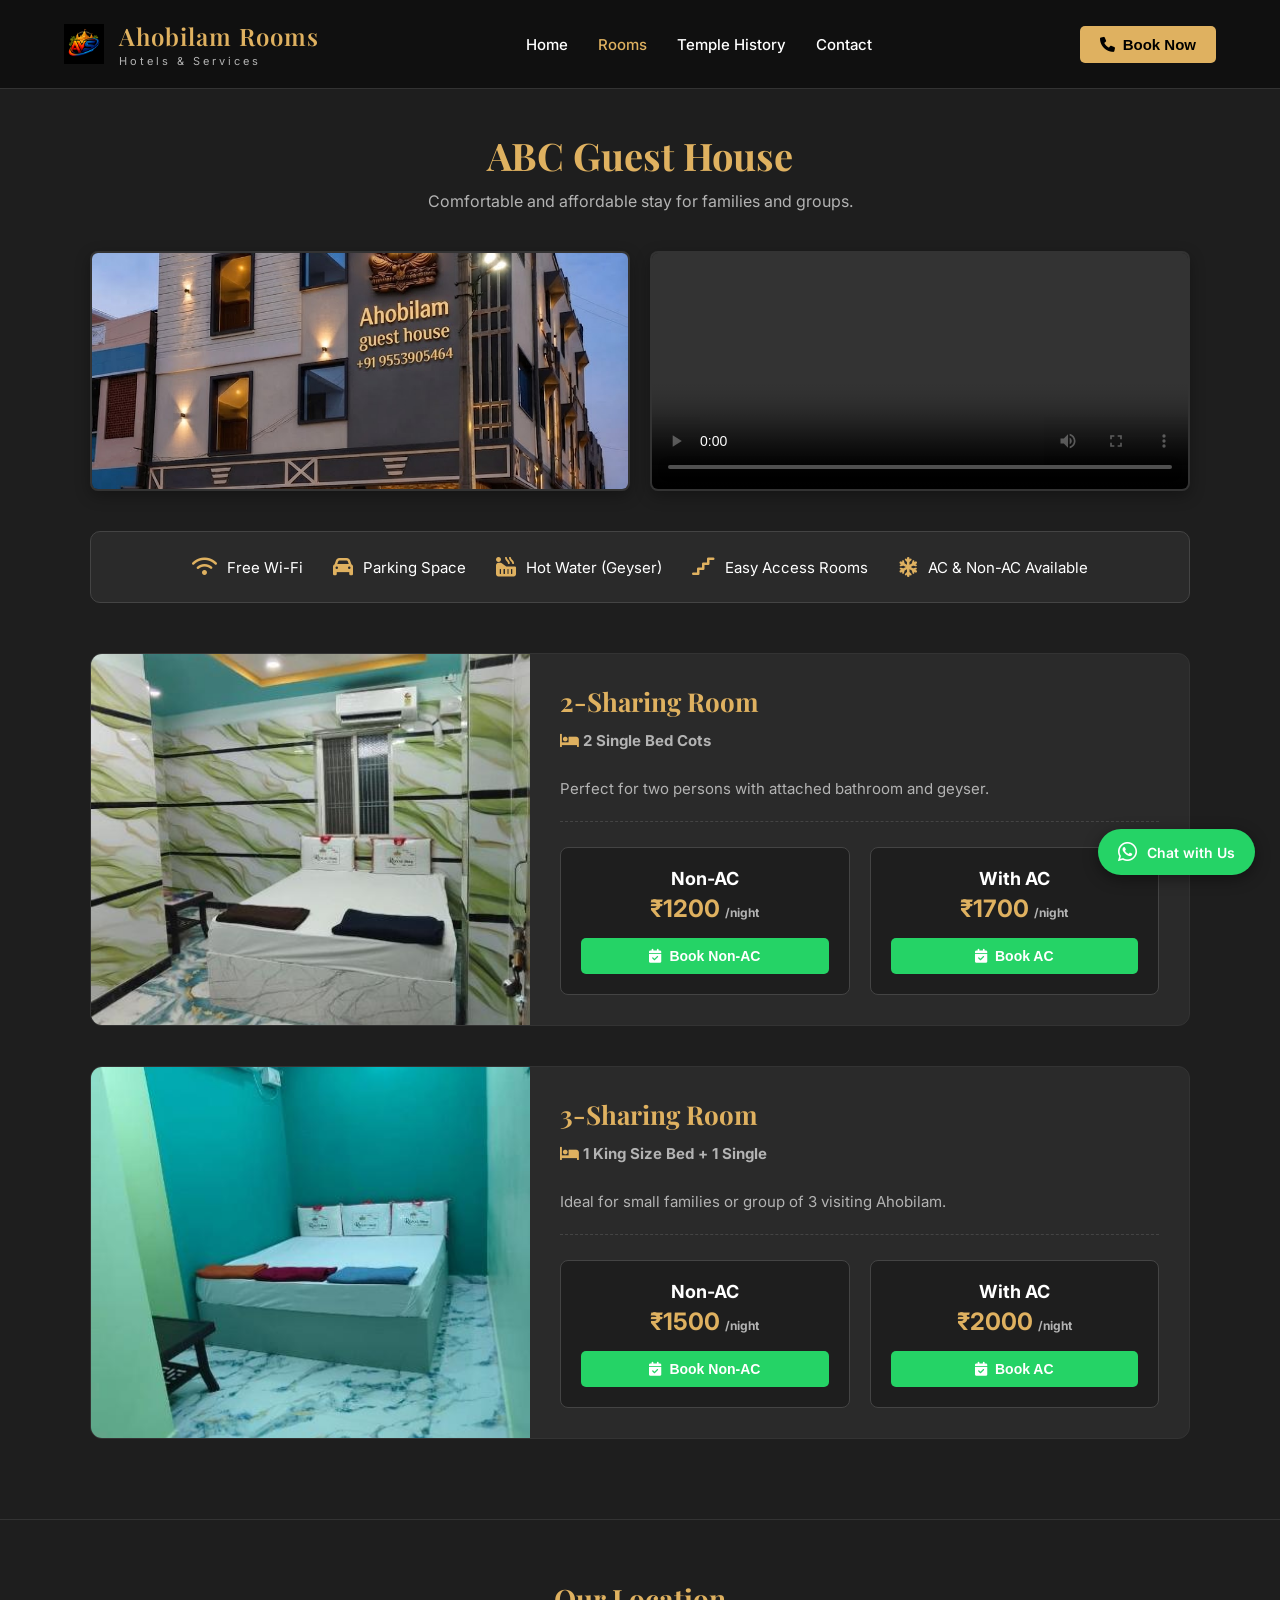
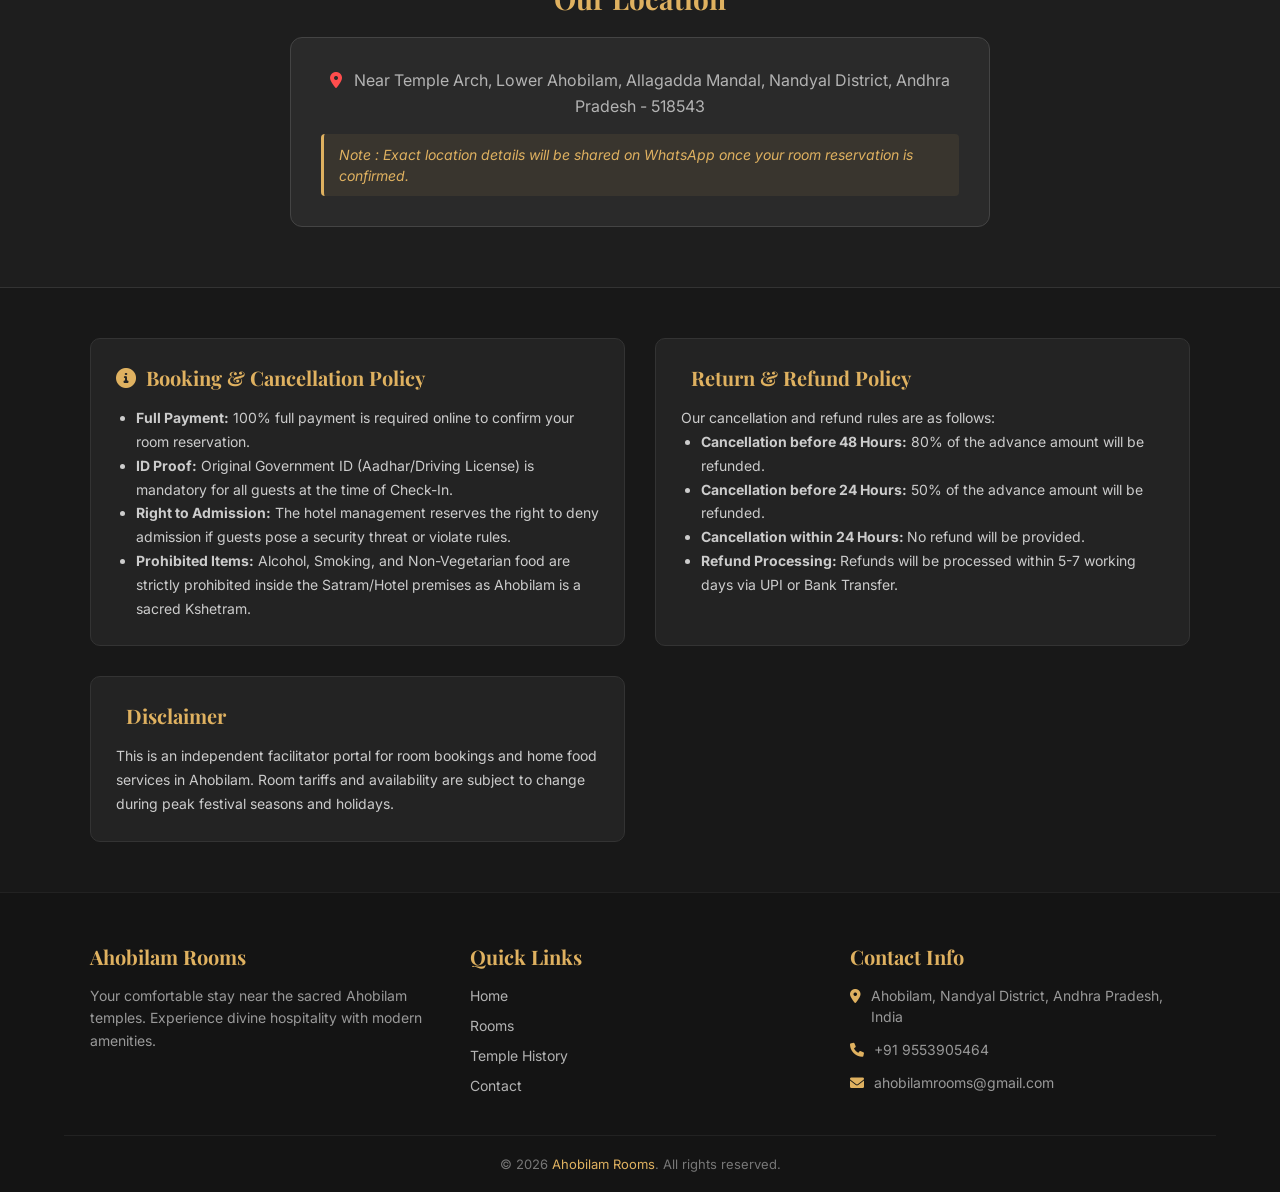
==== commit 52871ed5: "Update nearby tourist places with distances" ====
--- a/Ahobilam_bujjiguesthouse.html
+++ b/Ahobilam_bujjiguesthouse.html
@@ -442,12 +442,13 @@
                     <strong>Tourist & Temple Places Around Ahobilam:</strong>
                     <ul>
                         <li>Ahobilam (9 Temples)</li>
-                        <li>Mahanandhi</li>
-                        <li>Yaganti</li>
-                        <li>Belum Caves</li>
-                        <li>Nandhavaram</li>
-                        <li>Devuni Kadapa</li>
-                        <li>Mantralayam</li>
+                        <li>Mahanandhi -> 70 KM </li>
+                        <li>Nandyal jagat janani mata (sa) -> 70 KM </li>
+                        <li>Nandhavaram -> 77 KM </li>
+                        <li>Yaganti -> 78 KM</li>
+                        <li>Belum Caves -> 82 KM</li>  
+                        <li>Shri Jogulamba Ammavari Temple -> 170 KM </li>
+                        <li>Mantralayam -> 219 KM </li>
                     </ul>
                 </div>
 
